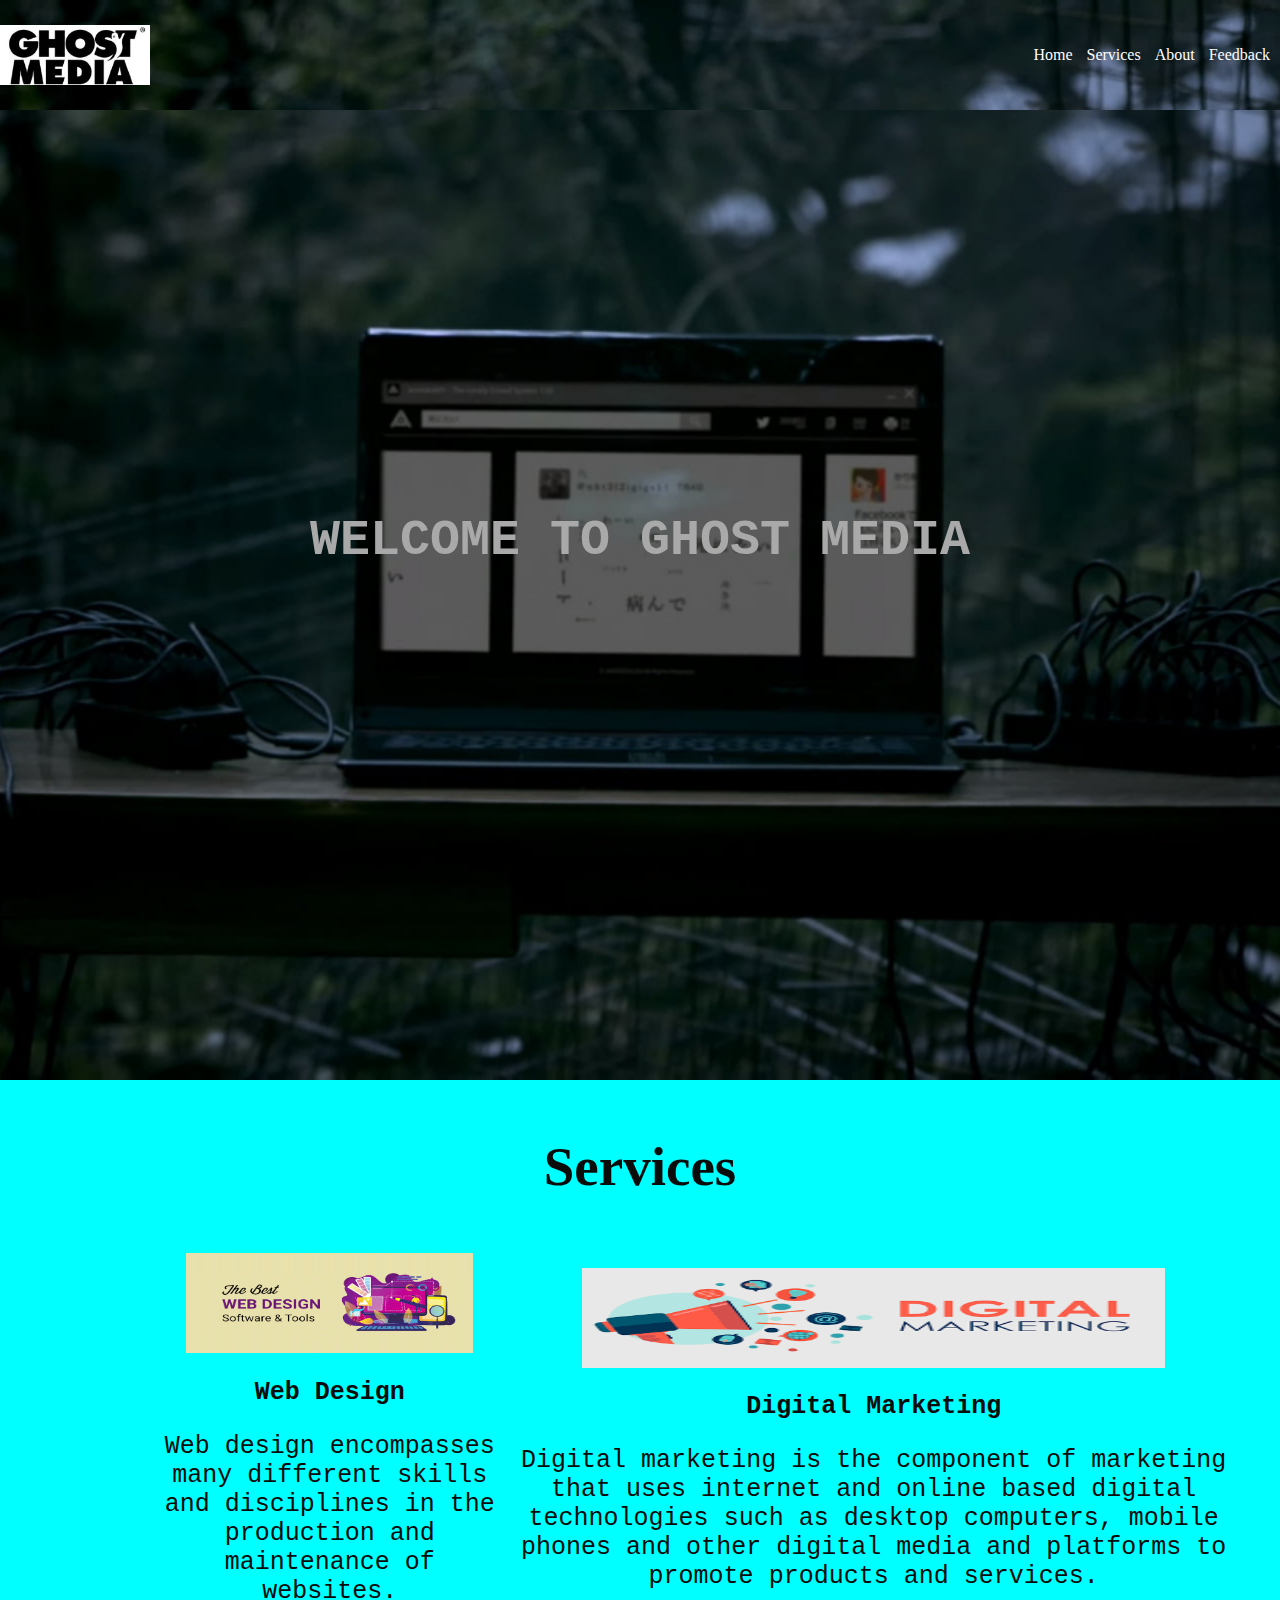
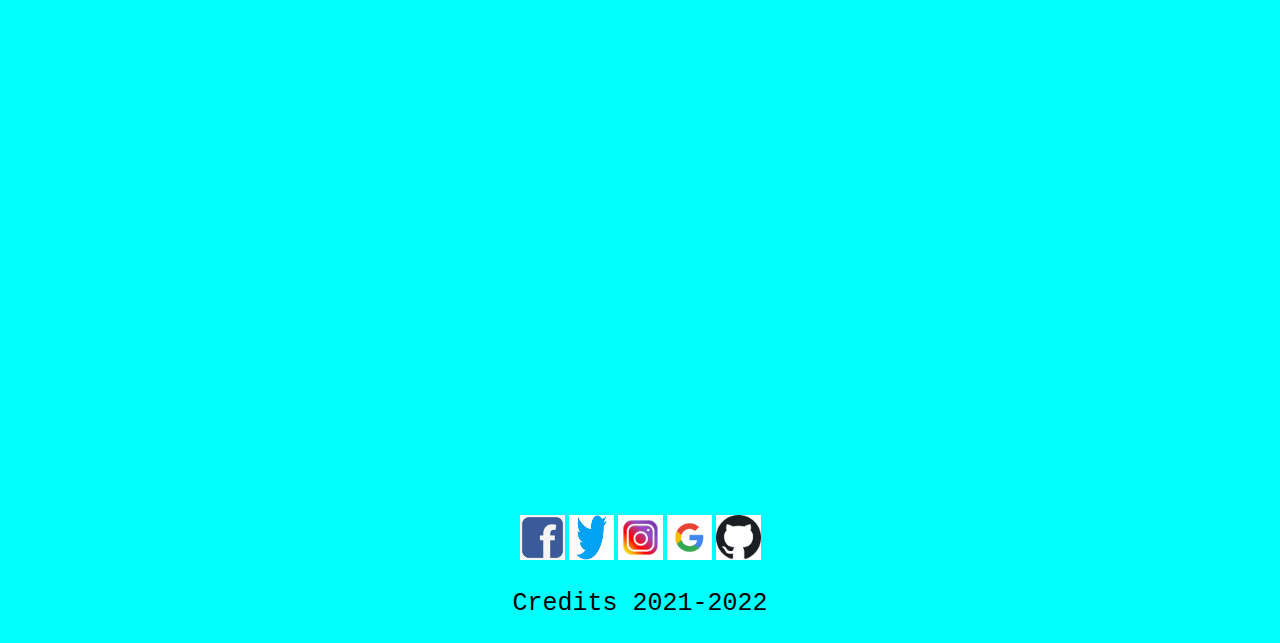
==== Branding Page/Index.html @ f8c0b723 "branding page" ====
<!DOCTYPE html>
<html lang="em">

<head>
  <meta charset="UTF-8">
  <meta http-equiv="X-UA-Compatible" content="IE-edge">
  <meta name="viewport" content="width0=device-width, initial-scale=1.0">
  <link rel="stylesheet" href="../Branding Page/css/style.css">

  <title>Branding Page</title>

</head>

<body>
  <header>
    <div class="container">
      <nav class="nav_click">
        <a href="#" class="logo">
          <h2></h2>
        </a>
        <input type="checkbox" id="tab-nav" class="tab-nav">
        <label for="tab-nav" class="label">
          <div class="burger"></div>
          <div class="burger"></div>
          <div class="burger"></div>
        </label>
        <ul class="content">
          <li><a href="#">Home</a></li>
          <li><a href="#">Services</a></li>
          <li><a href="#">About</a></li>
          <li><a href="#">Feedback</a></li>
        </ul>
      </nav>
    </div>
  </header>

  <section class="cont_sec">

    <h1>WELCOME TO GHOST MEDIA</h1>

  </section>
  <section class="serv">

    <h3>Services</h3>
    <div class="row">

      <div class="col">
        <img src="../Branding Page/images/sv1.png" alt="" width="250px" height="100px">
        <h1>Web Design</h1>
        <p>Web design encompasses many different skills and disciplines in the production and maintenance of websites.
        </p>
      </div>

      <div class="col">
        <img src="../Branding Page/images/sv2.png" alt="" width="250px" height="100px">
        <h1>Digital Marketing</h1>
        <p>Digital marketing is the component of marketing that uses internet and online based digital technologies such
          as desktop computers, mobile phones and other digital media and platforms to promote products and services.
        </p>
      </div>

    </div>

  </section>



  <div class="cont">
    <iframe width="1344" height="480" src="https://www.youtube.com/embed/GPvCivJqXKM" title="YouTube video player"
      frameborder="0" allow="accelerometer; autoplay; clipboard-write; encrypted-media; gyroscope; picture-in-picture"
      allowfullscreen></iframe>


  </div>

  <center>
    <div class="mt-2 p-4 bg-dark text-white text-center">
      <a href="http://www.facebook.com" target="_blank">
        <img src="images/fb.jpg" width="45px" height="45px"></a>
      <a href="http://www.twitter.com" target="_blank">
        <img src="images/twitter.png" width="45px" height="45px"></a>
      <a href="http://www.instagram.com" target="_blank">
        <img src="images/instagram.jpg" width="45px" height="45px"></a>
      <a href="http://www.google.com/search?igu=1" target="_blank">
        <img src="images/google.png" width="45px" height="45px"></a>
      <a href="https://github.com/" target="_blank">
        <img src="images/git.png" width="45px" height="45px"></a>
      <br>
      <p>Credits 2021-2022</p>
    </div>
  </center>
</body>

</html>
---- Branding Page/css/style.css ----
body{

  padding: 0;
  margin: 0;
  box-sizing: border-box;
  background-color: aqua;


}

header{

  position: fixed;
  top: 0;
  z-index: 1;
  width: 100%;
  background-image: url(../images/bg1.jpg);
  
  

}

.container{

  width: 1280px;
  margin: auto;

}

.nav_click{

  display: grid;
  grid-template-columns: 1fr 1fr;
  align-items: center;
  padding: 25px 0px;

}

.logo{

  background-image: url(../images/logo.jpg);
  background-position: center;
  background-size: cover;
  background-origin: padding-box;
  width: 150px;
  height: 60px;

}

.tab-nav{
  
  outline: none;
  display: none;

}

.label{
  
  display: none;
  color: white;

}

.burger{
  
  width: 35px;
  height: 5px;
  background-color: white;
  margin-top: 2px;
}

.content{

  grid-column: 5;
  list-style: none;
  margin: 0;
  padding: 0;

}

.content li{
  
  display: inline-block;
  padding-right: 10px;

}

.content li a{

  text-decoration: none;
  color: rgb(255, 254, 254);
  position: relative;
}

.content li a::after{
  
  content: '';
  display: block;
  height: 2px;
  background-color: white;
  position: absolute;
  left: 0;
  right: 0;
  transform-origin: right;
  transform: scale(0,1);
  transition: transform ease-in-out 0.5s;

}

.container li a:hover::after{

  transform: scale(1,1);
}

.cont_sec{

  height: 120vh;
  background-image: url(../images/bg1.jpg);
  background-position: center;
  background-repeat: no-repeat;
  background-size: cover;
  display: grid;
  justify-items: center;
  align-items: center;

}

.cont_sec h1{

  font-size: 50px;
  color: darkgrey;

}

@media screen and (max-width: 1280px){

  .container{
    
    width: 100%;

  }

}

@media screen and (max-width: 770px){

  .label{
    
    display: grid;
    cursor: pointer;
    grid-column: 3;
    padding-right: 10px;

  }

  .content{

    display: grid;
    grid-template-columns: 1fr;
    grid-column: 1/4;
    text-align: center;
    max-height: 0;
    overflow: hidden;
    transition: all ease-in-out 0.6s;
    

  }

  .nav_click input:checked ~ .content{

    max-height: 500px;

  }

  .content li{

    padding: 15px 0px;
    
  }


}
/*
.serv{

  background-image: url(../images/bg2.webp);
  background-position: center;
  background-repeat: no-repeat;
  background-size: cover;
  justify-items: center;
  align-items: center;
  height: 600px;

}*/

.serv,h1{

  color: rgb(11, 12, 12);
  text-align: center;
  font-size: 25px;

}

.col,h1,p{

  font-family: 'Courier New', Courier, monospace;
  text-align: center;
  font-size: 25px;

}
h3{
  font-size: 55px;
}
.row{

  display: flex;
  align-items: center;
  width: 85%;
  justify-content: space-between;
  margin-left: 150px;

}

.row .col img{

  width: 80%;
  flex-direction: column;
  align-items: center;

}
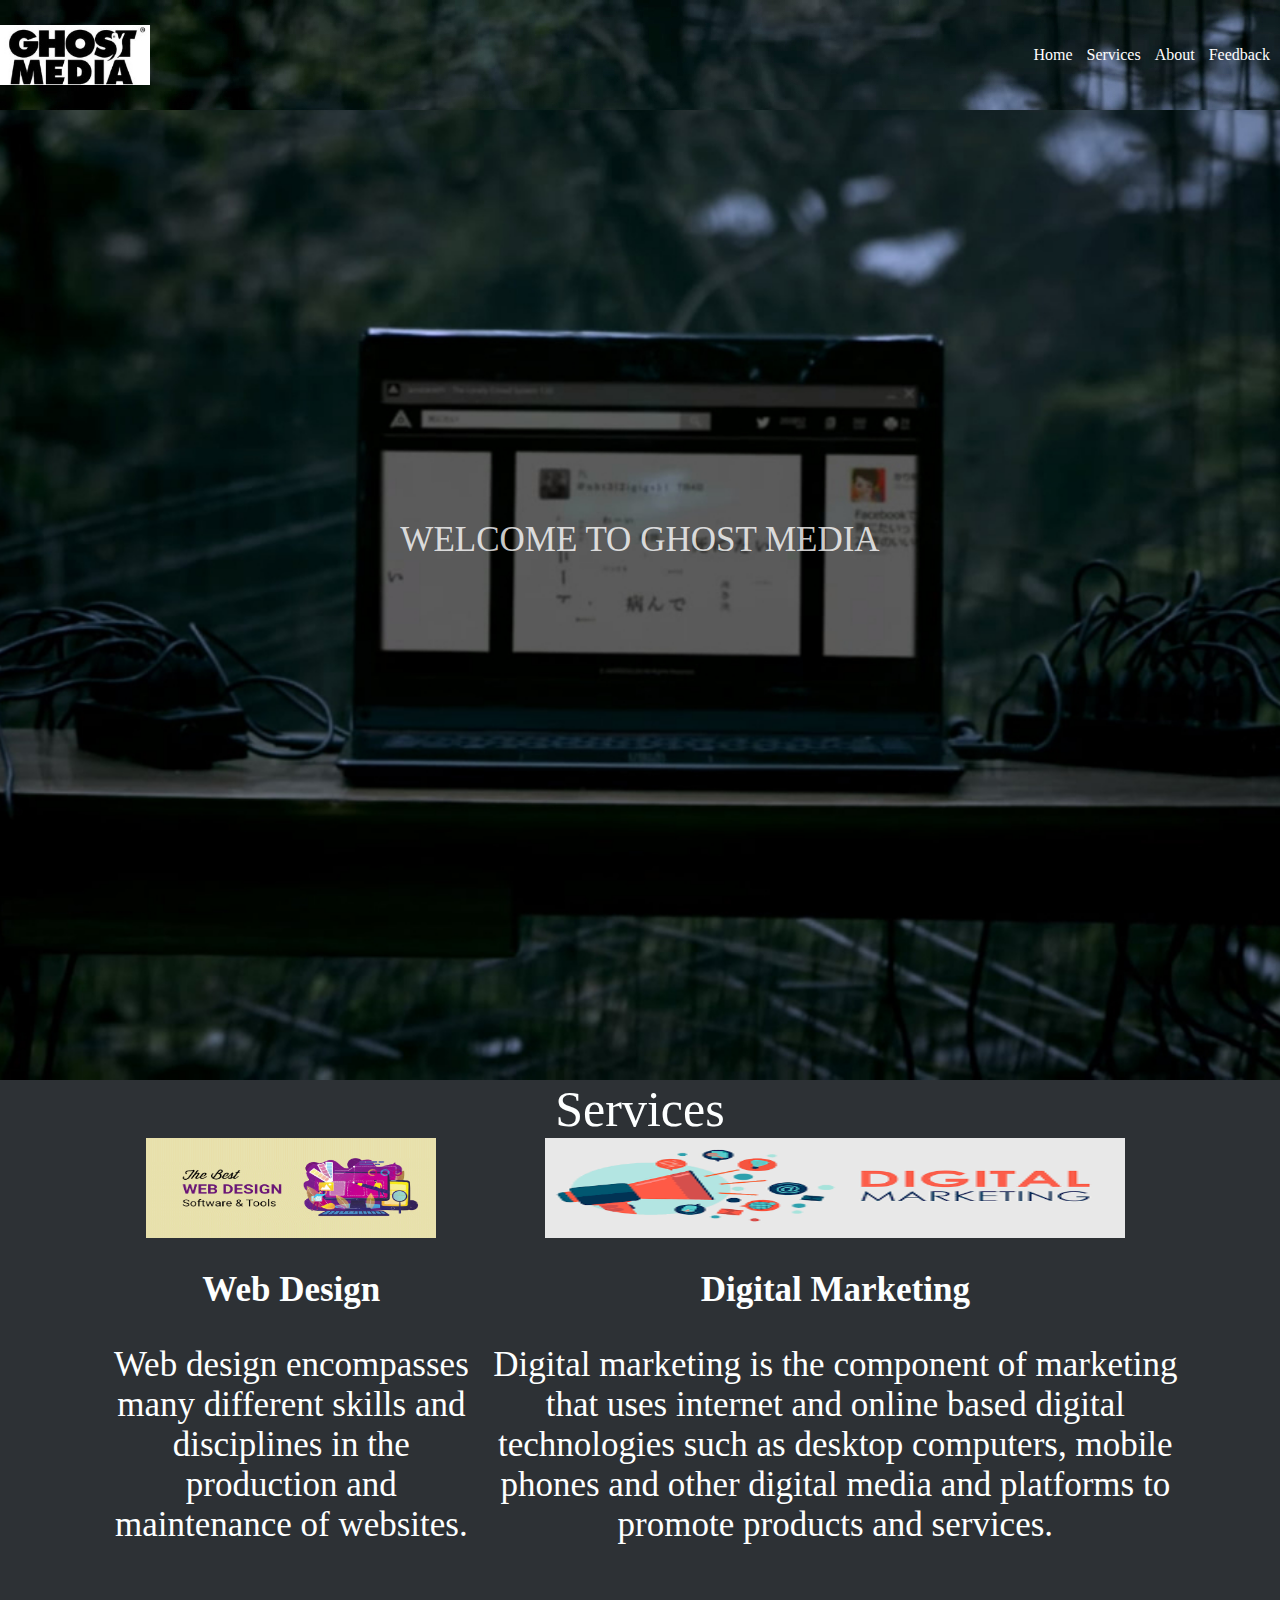
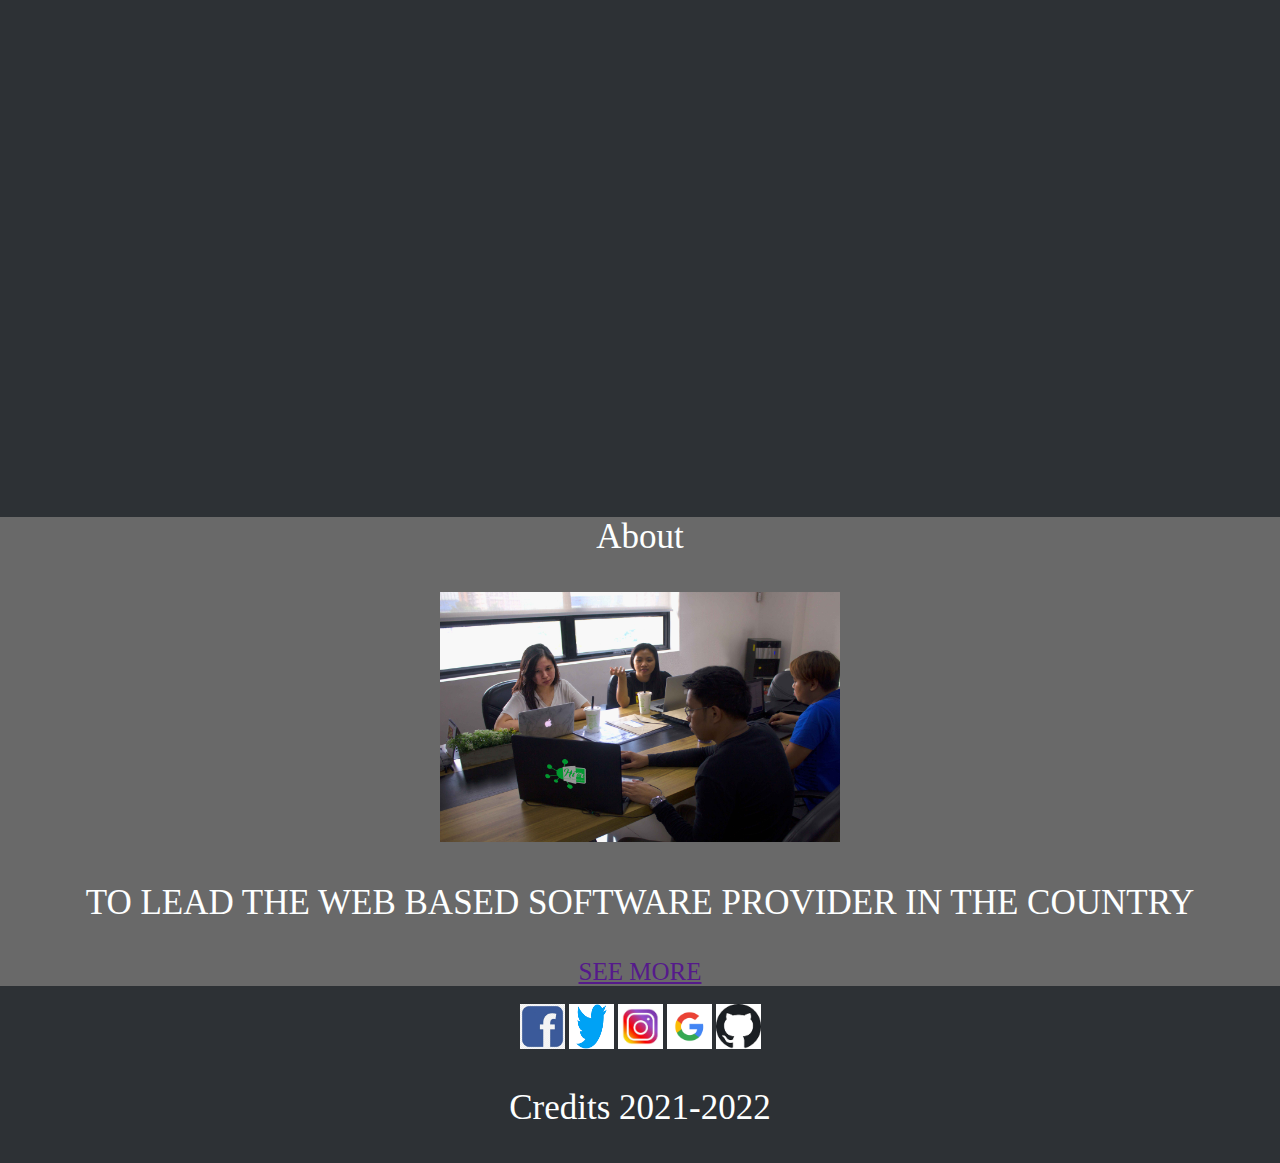
==== commit 8c3087f9: "Branding page" ====
--- a/Branding Page/Index.html
+++ b/Branding Page/Index.html
@@ -6,7 +6,7 @@
   <meta http-equiv="X-UA-Compatible" content="IE-edge">
   <meta name="viewport" content="width0=device-width, initial-scale=1.0">
   <link rel="stylesheet" href="../Branding Page/css/style.css">
-
+  
   <title>Branding Page</title>
 
 </head>
@@ -25,34 +25,34 @@
           <div class="burger"></div>
         </label>
         <ul class="content">
-          <li><a href="#">Home</a></li>
-          <li><a href="#">Services</a></li>
-          <li><a href="#">About</a></li>
+          <li><a href="#home">Home</a></li>
+          <li><a href="#service">Services</a></li>
+          <li><a href="#about">About</a></li>
           <li><a href="#">Feedback</a></li>
         </ul>
       </nav>
     </div>
   </header>
 
-  <section class="cont_sec">
+  <section class="cont_sec" id="home">
 
-    <h1>WELCOME TO GHOST MEDIA</h1>
+    <p>WELCOME TO GHOST MEDIA</p>
 
   </section>
-  <section class="serv">
+  <section class="serv" id="service">
 
-    <h3>Services</h3>
+    Services
     <div class="row">
 
       <div class="col">
-        <img src="../Branding Page/images/sv1.png" alt="" width="250px" height="100px">
+        <img src="../Branding Page/images/sv1.png" alt="Web Design" width="250px" height="100px">
         <h1>Web Design</h1>
         <p>Web design encompasses many different skills and disciplines in the production and maintenance of websites.
         </p>
       </div>
 
       <div class="col">
-        <img src="../Branding Page/images/sv2.png" alt="" width="250px" height="100px">
+        <img src="../Branding Page/images/sv2.png" alt="Digital Marketing" width="250px" height="100px">
         <h1>Digital Marketing</h1>
         <p>Digital marketing is the component of marketing that uses internet and online based digital technologies such
           as desktop computers, mobile phones and other digital media and platforms to promote products and services.
@@ -72,7 +72,23 @@
 
 
   </div>
+  <br>
+<center>
 
+
+  <div class="frames" id="about">
+    <p>About</p>
+    <div class="pic1">
+    <img src="../Branding Page/images/pic.jpg" alt="pic">
+    
+   <p>TO LEAD THE WEB BASED SOFTWARE PROVIDER IN THE COUNTRY</p> 
+   <a href="">SEE MORE</a>
+    </div>
+  </div>
+</center>
+
+
+  <br>
   <center>
     <div class="mt-2 p-4 bg-dark text-white text-center">
       <a href="http://www.facebook.com" target="_blank">
@@ -85,10 +101,11 @@
         <img src="images/google.png" width="45px" height="45px"></a>
       <a href="https://github.com/" target="_blank">
         <img src="images/git.png" width="45px" height="45px"></a>
-      <br>
+
       <p>Credits 2021-2022</p>
     </div>
   </center>
+
 </body>
 
 </html>--- a/Branding Page/css/style.css
+++ b/Branding Page/css/style.css
@@ -3,7 +3,7 @@
   padding: 0;
   margin: 0;
   box-sizing: border-box;
-  background-color: aqua;
+  background-color: rgba(7, 12, 17, 0.849);
 
 
 }
@@ -125,10 +125,11 @@
 
 }
 
-.cont_sec h1{
-
-  font-size: 50px;
-  color: darkgrey;
+.cont_sec p{
+
+  font-size: 35px;
+  color: rgba(255, 255, 255, 0.801);
+  font-family: 'Goudy Stout';
 
 }
 
@@ -193,31 +194,34 @@
 
 }*/
 
-.serv,h1{
-
-  color: rgb(11, 12, 12);
+.serv,p{
+
+  color: rgb(253, 255, 255);
   text-align: center;
-  font-size: 25px;
+  font-size: 50px;
+  font-family: 'OCR A';
 
 }
 
 .col,h1,p{
 
-  font-family: 'Courier New', Courier, monospace;
+  font-family: 'Niagara Solid';
   text-align: center;
-  font-size: 25px;
-
-}
-h3{
-  font-size: 55px;
-}
+  font-size: 35px;
+  text-align:inherit;
+
+  
+
+}
+
+
 .row{
 
   display: flex;
   align-items: center;
   width: 85%;
   justify-content: space-between;
-  margin-left: 150px;
+  margin-left: 110px;
 
 }
 
@@ -229,4 +233,17 @@
 
 }
 
-
+.frames .pic1 img{
+
+ width: 400px;
+ height: 250px;
+
+}
+
+.frames ,p a{
+
+  font-family: 'Niagara Solid';
+  background-color:dimgray;
+  align-items: center;
+  font-size: 25px;
+}
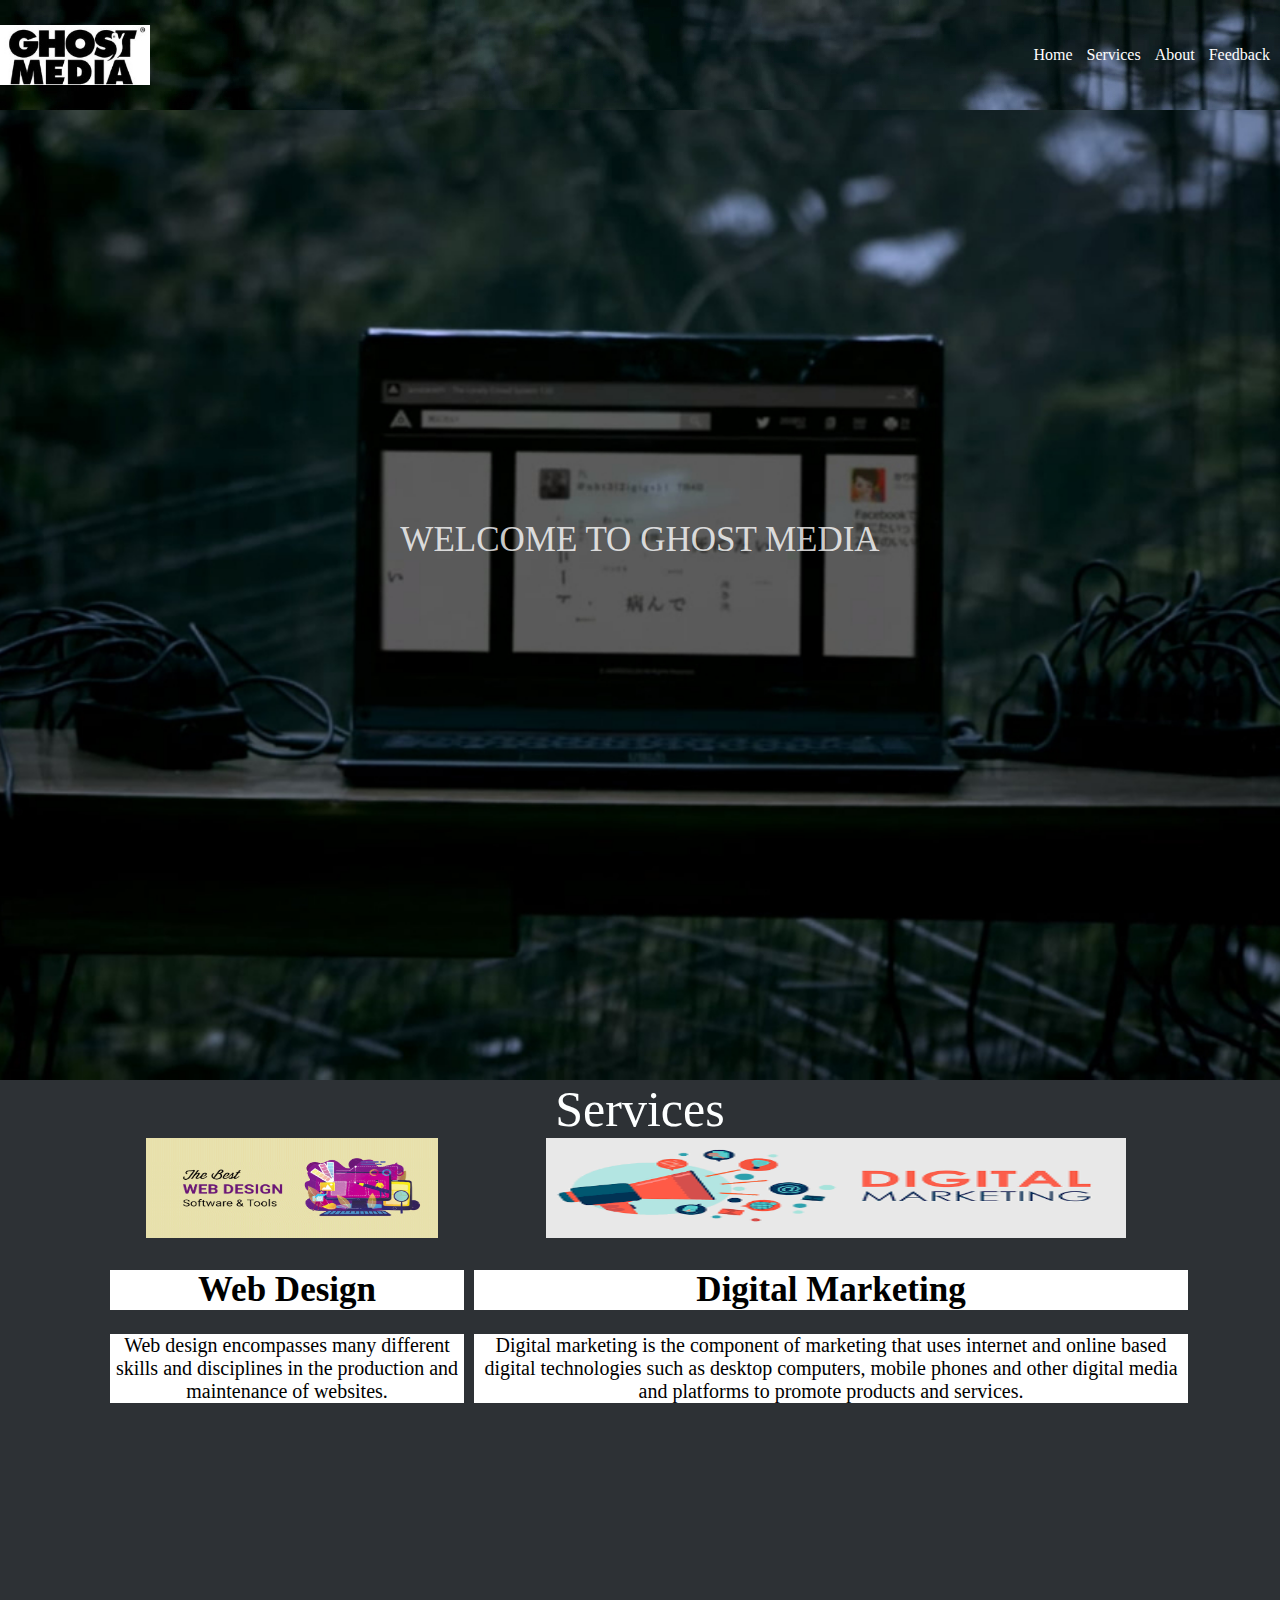
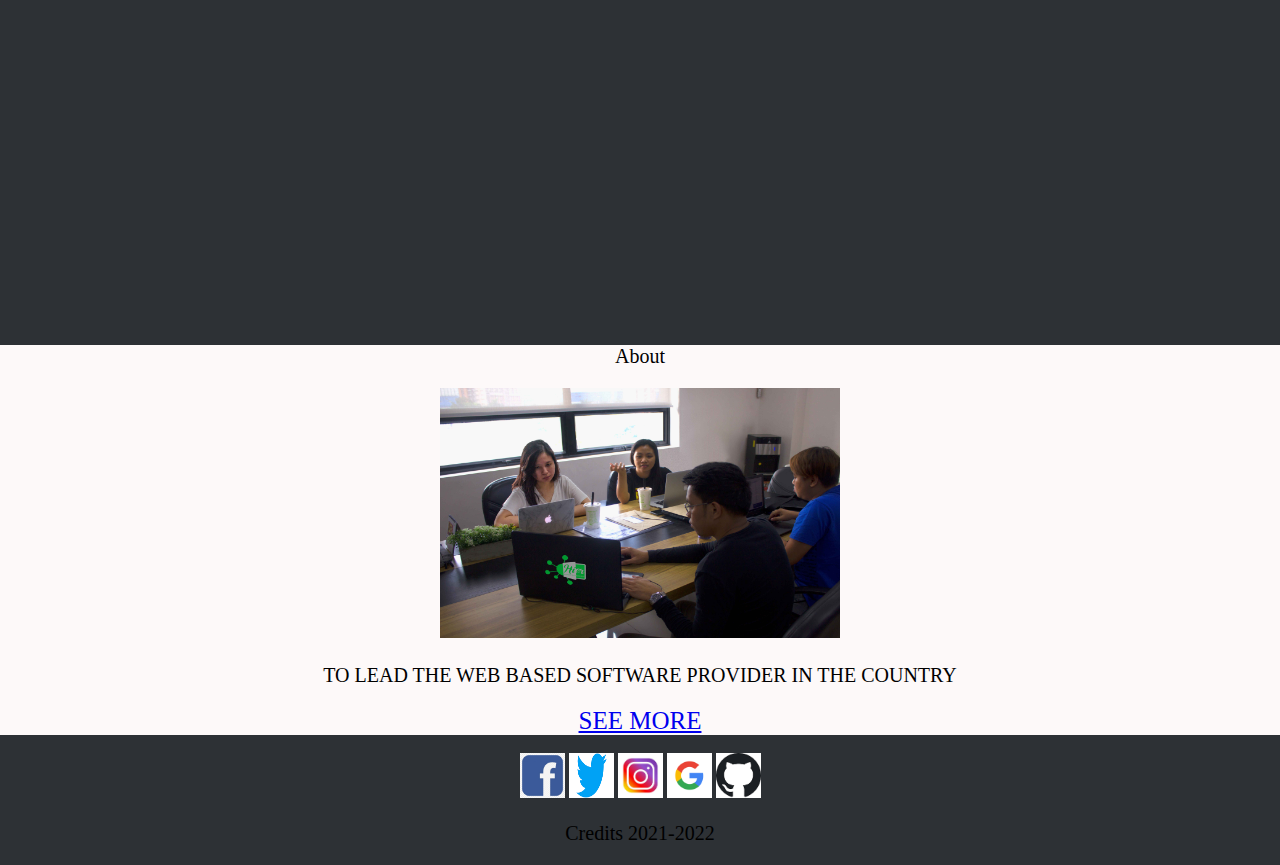
==== commit b1c67353: "branding page" ====
--- a/Branding Page/Index.html
+++ b/Branding Page/Index.html
@@ -82,7 +82,7 @@
     <img src="../Branding Page/images/pic.jpg" alt="pic">
     
    <p>TO LEAD THE WEB BASED SOFTWARE PROVIDER IN THE COUNTRY</p> 
-   <a href="">SEE MORE</a>
+   <a href="../Branding Page/html/about.html">SEE MORE</a>
     </div>
   </div>
 </center>
--- a/Branding Page/css/style.css
+++ b/Branding Page/css/style.css
@@ -15,6 +15,7 @@
   z-index: 1;
   width: 100%;
   background-image: url(../images/bg1.jpg);
+  
   
   
 
@@ -233,6 +234,13 @@
 
 }
 
+.row .col p, h1{
+
+  background-color: white;
+  margin-right: 10px;
+  text-align: center;
+}
+
 .frames .pic1 img{
 
  width: 400px;
@@ -243,7 +251,40 @@
 .frames ,p a{
 
   font-family: 'Niagara Solid';
-  background-color:dimgray;
+  background-color:rgb(253, 249, 249);
   align-items: center;
   font-size: 25px;
 }
+
+.row .col-mt-2{
+
+  margin-top: 140px;
+  margin-left: 10px;
+  margin-right: 10px;
+  font-size: 25px;
+  font-family: 'OCR A';
+  background-color: white;
+}
+.row , p{
+
+  color: black;
+  text-align: center;
+  font-family: 'Bodoni MT';
+  font-size: 20px ;
+
+
+}
+
+.bottom p{
+
+  font-size: 20px;
+  color: wheat;
+
+}
+
+.container .mb-3{
+
+  color: white;
+  font-size: 15px;
+
+}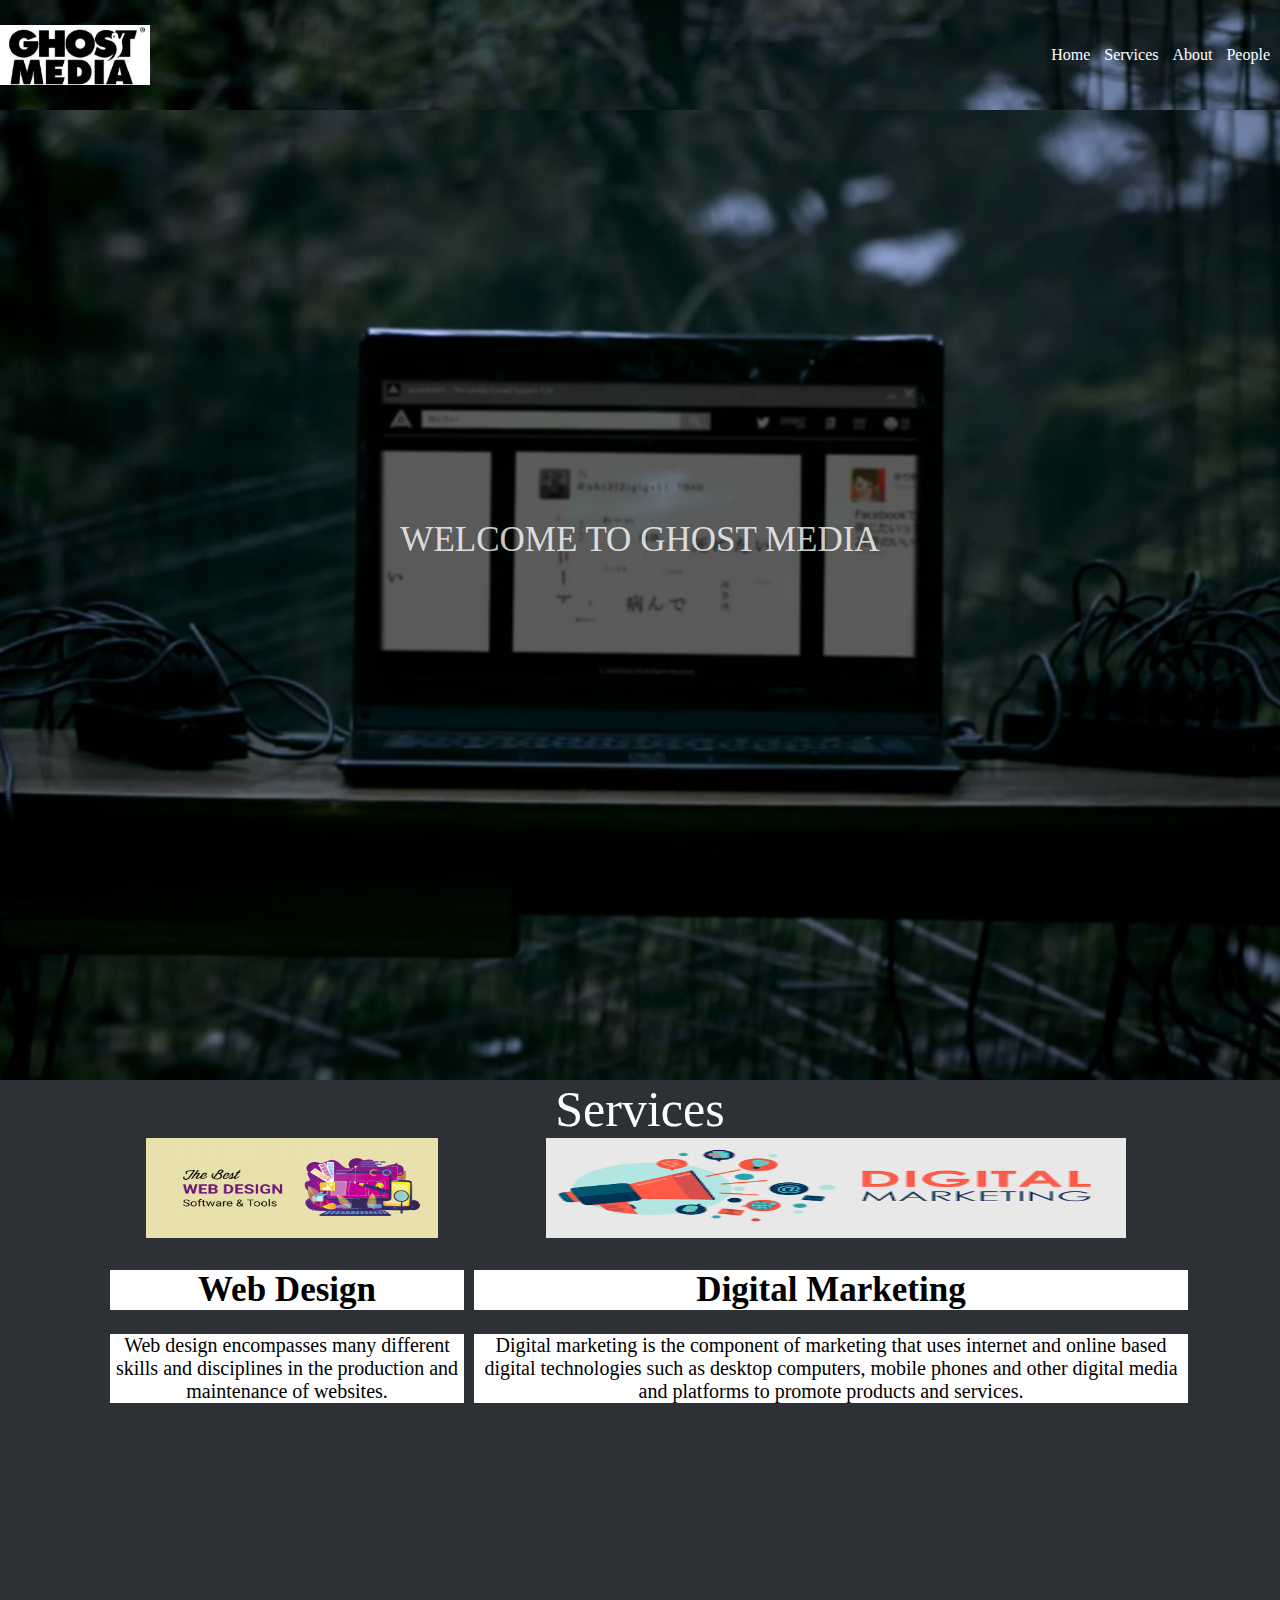
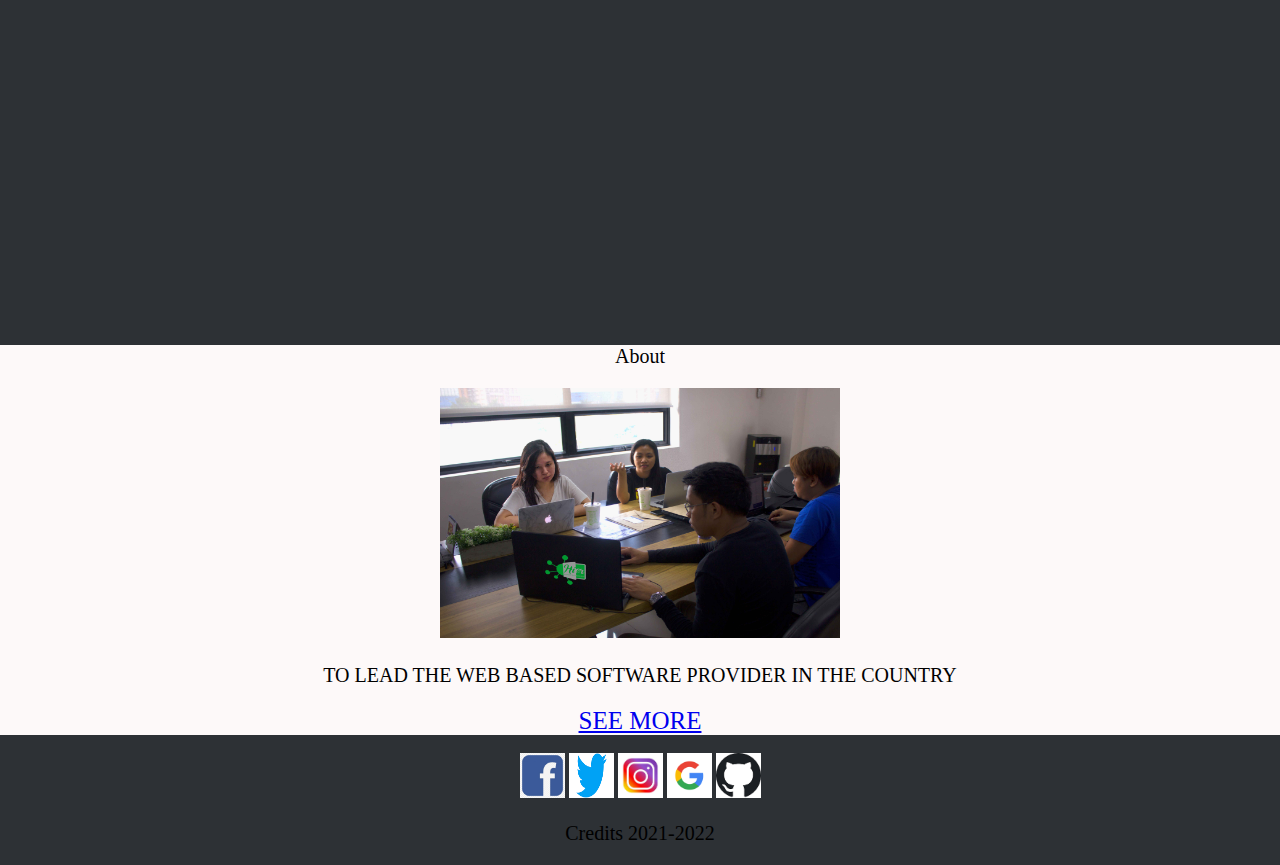
==== commit d3a8581a: "branding" ====
--- a/Branding Page/Index.html
+++ b/Branding Page/Index.html
@@ -28,7 +28,7 @@
           <li><a href="#home">Home</a></li>
           <li><a href="#service">Services</a></li>
           <li><a href="#about">About</a></li>
-          <li><a href="#">Feedback</a></li>
+          <li><a href="../Branding Page/html/feed.html">People</a></li>
         </ul>
       </nav>
     </div>
--- a/Branding Page/css/style.css
+++ b/Branding Page/css/style.css
@@ -261,10 +261,23 @@
   margin-top: 140px;
   margin-left: 10px;
   margin-right: 10px;
+  margin-bottom: 10px;
   font-size: 25px;
   font-family: 'OCR A';
   background-color: white;
 }
+
+.row .col-mt-3{
+
+  margin-top: 10px;
+  margin-left: 10px;
+  margin-right: 10px;
+  margin-bottom: 10px;
+  font-size: 25px;
+  font-family: 'OCR A';
+  background-color: white;
+}
+
 .row , p{
 
   color: black;
